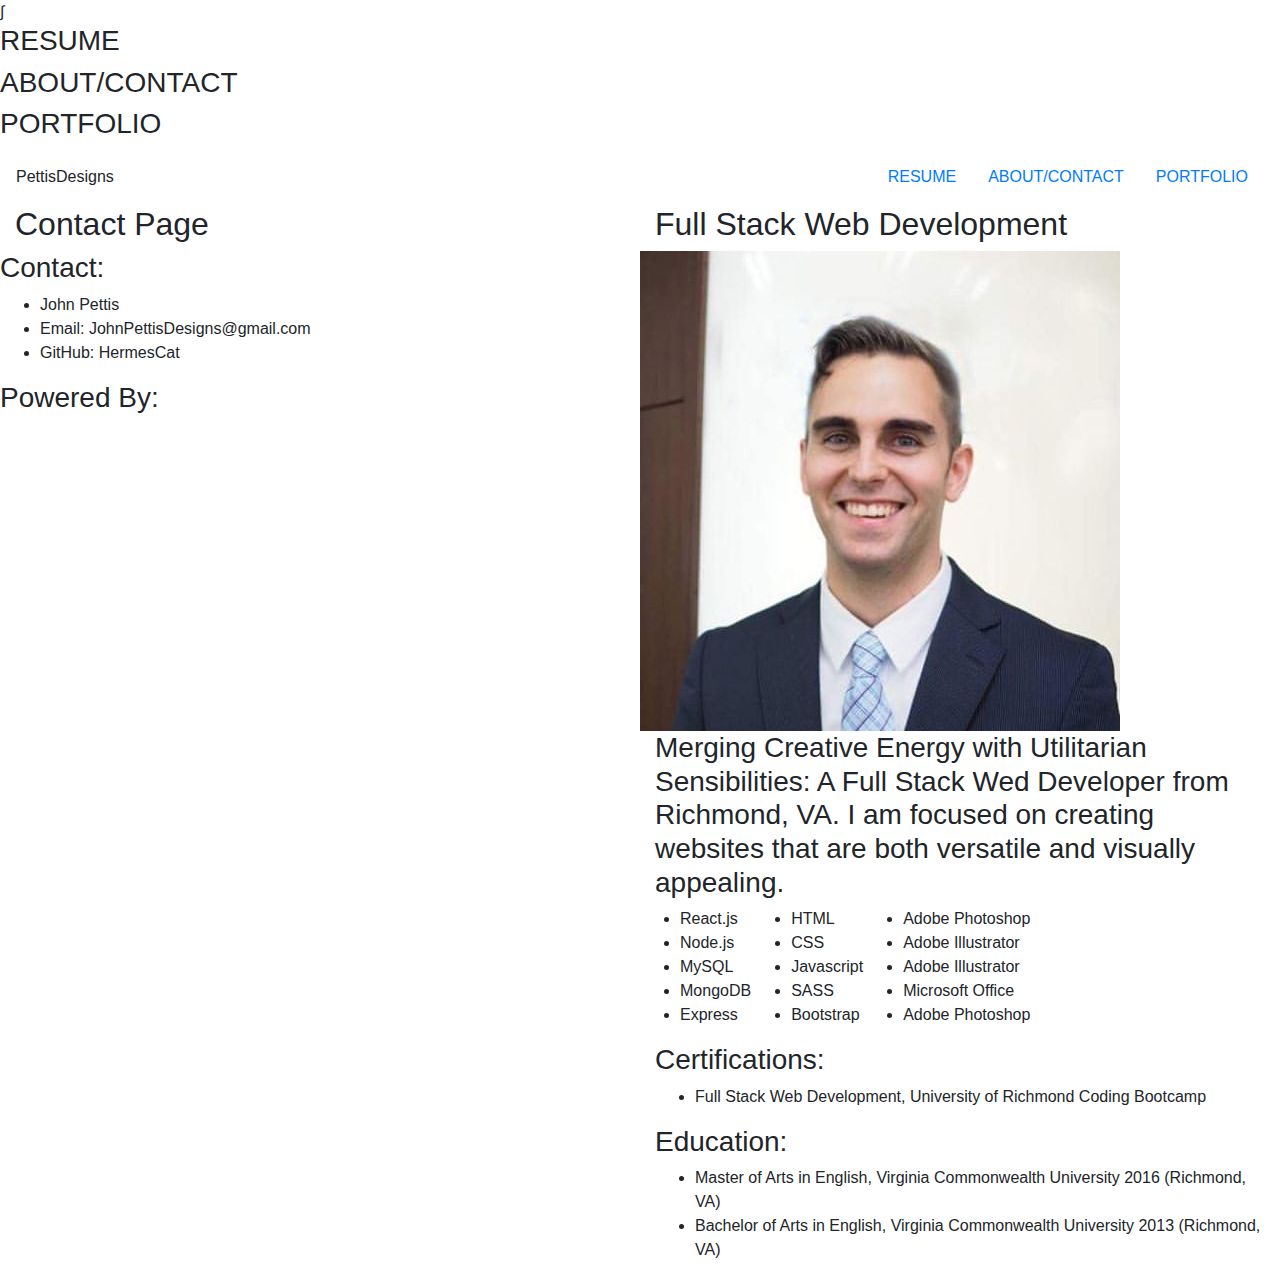
==== index.html @ b632adc8 "Small changes" ====
<!DOCTYPE html>
<html lang="en">

<head>
    <meta charset="UTF-8">
    <meta name="viewport" content="width=device-width, initial-scale=1.0">
    <meta http-equiv="X-UA-Compatible" content="ie=edge">
    <title>Pettis Designs</title>
    <link rel="stylesheet" href="https://stackpath.bootstrapcdn.com/bootstrap/4.3.1/css/bootstrap.min.css"
        integrity="sha384-ggOyR0iXCbMQv3Xipma34MD+dH/1fQ784/j6cY/iJTQUOhcWr7x9JvoRxT2MZw1T" crossorigin="anonymous">
    <link href="https://fonts.googleapis.com/css?family=Archivo+Black|Roboto+Condensed&display=swap" rel="stylesheet">
    <link rel="stylesheet" type="text/css" href="style/style.css">
</head>

<body>
    <!-- This is the animated block -->
    <div class="animated-block">∫
        <div class="row">
            <div class="col-12">
                <nav id="secondary-nav">
                    <h3 class="secondary-nav-item resume-click secondary-active" href="#">RESUME</h3>
                    <h3 class="secondary-nav-item about-click" href="#">ABOUT/CONTACT</h3>
                    <h3 class="secondary-nav-item portfolio-click" href="#">PORTFOLIO</h3>
                </nav>
            </div>
        </div>
    </div>
    <div class="page-wrapper">
        <header>
            <div class="header-content">
                <nav class="navbar">
                    <div class="main-title"><span class="highlighter">Pettis</span>Designs</div>
                    <ul class="nav justify-content-end">
                        <li class="nav-item">
                            <a class="nav-link resume-click  active" href="#">RESUME</a>
                        </li>
                        <li class="nav-item">
                            <a class="nav-link about-click" href="#">ABOUT/CONTACT</a>
                        </li>
                        <li class="nav-item">
                            <a class="nav-link portfolio-click" href="#">PORTFOLIO</a>
                        </li>
                    </ul>
                </nav>
            </div>
        </header>
        <div class="container-fluid showcase">
            <div class="row">
                <!---- this will be my about page  ------------------------>
                <div class="col-6 about">
                    <div class="row showcase-about-heading">
                        <div class="col-12">
                            <h2 class="showcase-heading"><span class="color-highlight">Contact</span> Page
                            </h2>
                        </div>
                    </div>
                    <div class="row contact-img-row">
                    </div>
                    <div class="about-card">
                        <div class="row">
                            <h3>Contact:</h3>
                        </div>
                        <div class="row">
                            <ul>
                                <li>John Pettis</li>
                                <li>Email: <a>JohnPettisDesigns@gmail.com</a></li>
                                <li>GitHub: HermesCat</li>
                            </ul>
                        </div>
                        <div class="row">
                            <h3>Powered By:</h3>
                        </div>
                    </div>
                </div>
                <!---- this is my resume page ----------------------------------------------->
                <div class="col-6 resume">
                    <div class="row">
                        <div class="col-12">
                            <h2 class="showcase-heading"><span class="color-highlight">Full Stack</span> Web Development
                            </h2>
                        </div>
                    </div>
                    <div class="row profile-row">
                        <img src="style/img/WorkPicture.jpg" id="profile-pic" alt="profile-image">
                    </div>
                    <div class="resume-text">
                        <div class="row">
                            <div class="col-12">
                                <h3 class="resume-blurb">Merging Creative Energy with Utilitarian Sensibilities: A Full
                                    Stack Wed Developer from Richmond, VA. I am focused on creating websites that are
                                    both versatile and visually appealing. </h3>
                            </div>
                        </div>
                        <div class="row" id="skills">
                            <ul class="skills-section">
                                <li class="skills-list">React.js</li>
                                <li class="skills-list">Node.js</li>
                                <li class="skills-list">MySQL</li>
                                <li class="skills-list">MongoDB</li>
                                <li class="skills-list">Express</li>
                            </ul>
                            <ul class="skills-section">
                                <li class="skills-list">HTML</li>
                                <li class="skills-list">CSS</li>
                                <li class="skills-list">Javascript</li>
                                <li class="skills-list">SASS</li>
                                <li class="skills-list">Bootstrap</li>
                            </ul>
                            <ul class="skills-section">
                                <li class="skills-list">Adobe Photoshop</li>
                                <li class="skills-list">Adobe Illustrator</li>
                                <li class="skills-list">Adobe Illustrator</li>
                                <li class="skills-list">Microsoft Office</li>
                                <li class="skills-list">Adobe Photoshop</li>
                            </ul>
                        </div>
                        <div class="row">
                            <div class="col-12">
                                <h3 class="resume-qualification">Certifications:</h3>
                                <ul class="jobs">
                                    <li class="skills-list">Full Stack Web Development, University of Richmond Coding
                                        Bootcamp</li>
                                </ul>
                                <h3 class="resume-qualification">Education:</h3>
                                <ul class="jobs">
                                    <li class="skills-list">Master of Arts in English, Virginia Commonwealth University
                                        2016 (Richmond, VA)</li>
                                    <li class="skills-list">Bachelor of Arts in English, Virginia Commonwealth
                                        University 2013 (Richmond, VA)</li>
                                </ul>
                            </div>
                        </div>
                    </div>
                </div>

            </div>

            <!-- this is the bottom of the page, and end of the main content/page-wrapper -->
        </div>

        <div class="container portfolio-container">
            <div class="row">
                <div class="image-wrapper"><a href="#"><img class="site-icon" src="./style/img/SiteIcon6.jpg"></a></div>
                <img class="site-icon" src="./style/img/SiteIcon-fv.jpg" href="#">
                <img class="site-icon" src="./style/img/SiteIcon4.jpg" href="#">
            </div>
            <div class="row">
                <img class="site-icon" src="./style/img/SiteIcon-pdold.jpg" href="#">
                <img class="site-icon" src="./style/img/SiteIcon2.jpg" href="#">
                <a href="https://book-search-react-js.herokuapp.com/"><img class="site-icon" src="./style/img/SiteIcon-gb.jpg"></a>
            </div>
 
        </div>






        <script src="https://ajax.googleapis.com/ajax/libs/jquery/3.4.0/jquery.min.js"></script>
        <!--  normal jQuery NOT slim version -->
        <script src="https://cdnjs.cloudflare.com/ajax/libs/popper.js/1.14.7/umd/popper.min.js"
            integrity="sha384-UO2eT0CpHqdSJQ6hJty5KVphtPhzWj9WO1clHTMGa3JDZwrnQq4sF86dIHNDz0W1"
            crossorigin="anonymous"></script>
        <script src="https://stackpath.bootstrapcdn.com/bootstrap/4.3.1/js/bootstrap.min.js"
            integrity="sha384-JjSmVgyd0p3pXB1rRibZUAYoIIy6OrQ6VrjIEaFf/nJGzIxFDsf4x0xIM+B07jRM"
            crossorigin="anonymous"></script>
        <script src="js/logic.js"></script>
</body>

</html>
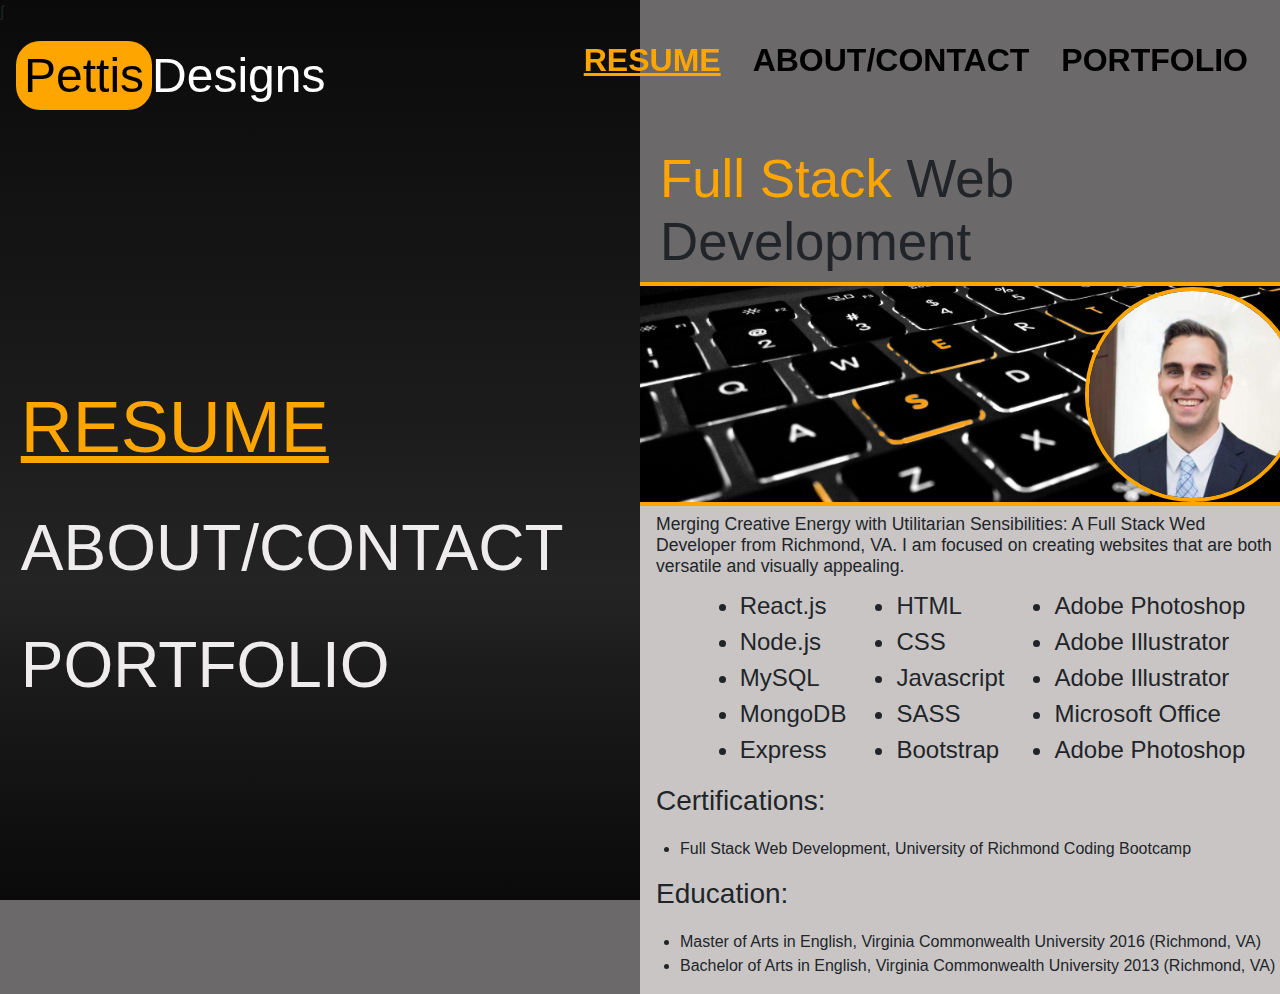
==== commit 0276f8ad: "playing with images" ====
--- a/index.html
+++ b/index.html
@@ -139,15 +139,15 @@
         </div>
 
         <div class="container portfolio-container">
-            <div class="row">
-                <div class="image-wrapper"><a href="#"><img class="site-icon" src="./style/img/SiteIcon6.jpg"></a></div>
-                <img class="site-icon" src="./style/img/SiteIcon-fv.jpg" href="#">
-                <img class="site-icon" src="./style/img/SiteIcon4.jpg" href="#">
+            <div class="row img-row">
+                <a href="#"><img class="site-icon" src="./style/img/SiteIcon6.jpg"></a>
+                <a href="#"><img class="site-icon" src="./style/img/SiteIcon6.jpg"></a>
+                <a href="#"><img class="site-icon" src="./style/img/SiteIcon6.jpg"></a>
             </div>
-            <div class="row">
-                <img class="site-icon" src="./style/img/SiteIcon-pdold.jpg" href="#">
-                <img class="site-icon" src="./style/img/SiteIcon2.jpg" href="#">
-                <a href="https://book-search-react-js.herokuapp.com/"><img class="site-icon" src="./style/img/SiteIcon-gb.jpg"></a>
+            <div class="row img-row">
+                <a href="#"><img class="site-icon" src="./style/img/SiteIcon6.jpg"></a>
+                <a href="#"><img class="site-icon" src="./style/img/SiteIcon6.jpg"></a>
+                <a href="#"><img class="site-icon" src="./style/img/SiteIcon6.jpg"></a>
             </div>
  
         </div>
--- a/style/style.css
+++ b/style/style.css
@@ -0,0 +1,248 @@
+.resume {
+  width: 50%;
+  margin: 0 auto;
+  -webkit-box-pack: center;
+      -ms-flex-pack: center;
+          justify-content: center;
+  padding: 0;
+  margin-top: 30px;
+}
+
+.resume .profile-row {
+  background-image: url("./img/black-and-white-electronics-orange.jpg");
+  background-size: 100%;
+  background-position-y: 25%;
+  background-repeat: no-repeat;
+  height: 14rem;
+  width: 100%;
+  margin: 0;
+  border-top: 4px solid #ffa500;
+  border-bottom: 4px solid #ffa500;
+}
+
+.resume .profile-row #profile-pic {
+  display: block;
+  margin-left: auto;
+  margin-right: auto;
+  width: 50%;
+  height: 13.4rem;
+  width: 13.4rem;
+  border: 4px solid #ffa500;
+  border-radius: 50%;
+  position: relative;
+  left: 25vh;
+  top: .1rem;
+}
+
+.resume .resume-text {
+  background: #c9c5c5;
+}
+
+.resume .resume-text h3 {
+  color: #212529;
+}
+
+.resume .resume-text .resume-blurb {
+  color: #212529;
+}
+
+.resume .resume-text #skills {
+  -webkit-box-pack: center;
+      -ms-flex-pack: center;
+          justify-content: center;
+}
+
+.resume .resume-text #skills .skills-section {
+  text-align: left;
+}
+
+.resume .resume-text #skills .skills-section .skills-list {
+  font-size: 1.5rem;
+  margin-left: 10px;
+  text-align: left;
+}
+
+.resume .resume-text .resume-qualification {
+  text-align: left;
+  margin-left: 1rem;
+  margin-bottom: 1.2rem;
+}
+
+.resume .resume-text .jobs {
+  text-align: left;
+  -webkit-box-pack: left;
+      -ms-flex-pack: left;
+          justify-content: left;
+}
+
+.about {
+  width: 50%;
+  overflow: none;
+  padding-left: 50px;
+  margin: 0 auto;
+  padding: 0;
+  margin-top: 30px;
+}
+
+.about-card {
+  background: #c9c5c5;
+  padding-left: 80px;
+  color: #212529;
+}
+
+.showcase-about-heading {
+  margin-left: 8px;
+}
+
+.contact-img-row {
+  background-image: url("./img/capacitors-chip-circuit-2588757.jpg");
+  background-size: 100%;
+  background-position-y: 25%;
+  background-repeat: no-repeat;
+  height: 14rem;
+  width: 100%;
+  margin: 0;
+  border-top: 4px solid #ffa500;
+  border-bottom: 4px solid #ffa500;
+}
+
+header {
+  position: absolute;
+  background-color: inherit;
+  top: 0;
+  width: 100%;
+  background: rgba(0, 0, 0, 0);
+}
+
+header .header-content {
+  position: relative;
+  top: 0;
+  z-index: 4;
+  color: white;
+}
+
+header .header-content .main-title {
+  font-size: 3rem;
+  margin-top: 2rem;
+}
+
+header .header-content .main-title .highlighter {
+  background: #ffa500;
+  padding: .5rem;
+  margin: 0;
+  border-radius: .5em;
+  color: black;
+}
+
+header .header-content .nav-item .nav-link {
+  color: black;
+  font-weight: bold;
+  font-size: 2rem;
+}
+
+header .header-content .nav-item .nav-link:hover {
+  color: grey;
+}
+
+header .header-content .nav-item .active {
+  color: #ffa500;
+  text-decoration: underline;
+}
+
+.portfolio-container {
+  overflow: none;
+  padding: 0;
+  max-width: 100%;
+  margin-top: 275px;
+}
+
+.portfolio-container .img-row {
+  -webkit-box-pack: center;
+      -ms-flex-pack: center;
+          justify-content: center;
+}
+
+.portfolio-container .img-row .site-icon {
+  position: relative;
+  width: 245px;
+  height: 245px;
+  border: #ffa500 4px solid;
+  border-radius: 2em;
+  margin: 5px;
+}
+
+body {
+  background: #6b6969;
+  margin: 0;
+}
+
+.animated-block {
+  height: 100vh;
+  width: 50%;
+  z-index: 2;
+  position: fixed;
+  overflow: hidden;
+  background: -webkit-gradient(linear, left top, left bottom, from(#0A0A0A), color-stop(45%, #1B1B1B), color-stop(65%, #242424), color-stop(75%, #1B1B1B), to(#0A0A0A));
+  background: linear-gradient(to bottom, #0A0A0A 0%, #1B1B1B 45%, #242424 65%, #1B1B1B 75%, #0A0A0A 100%);
+}
+
+.animated-block #secondary-nav {
+  color: #eeecec;
+  position: relative;
+  top: 40vh;
+}
+
+.animated-block #secondary-nav .secondary-nav-item {
+  font-size: 4rem;
+  margin-bottom: 2.5rem;
+  margin-left: 1.3rem;
+  cursor: pointer;
+}
+
+.animated-block #secondary-nav .secondary-nav-item:hover {
+  color: grey;
+  font-size: 4.5rem;
+}
+
+.animated-block #secondary-nav .secondary-active {
+  font-size: 4.5rem;
+  text-decoration: underline;
+  color: #ffa500;
+}
+
+.showcase {
+  position: absolute;
+  overflow: none;
+  top: 13vh;
+  z-index: 1;
+  width: 100%;
+  margin: 0;
+  padding: 0;
+}
+
+.showcase .color-highlight {
+  color: #ffa500;
+}
+
+.showcase .showcase-heading {
+  font-size: 3.3rem;
+  margin-bottom: .5rem;
+  margin-left: 20px;
+}
+
+.showcase .resume-blurb {
+  font-size: 1.1rem;
+  margin-top: .5rem;
+  margin-bottom: .7rem;
+  margin-left: 1rem;
+  margin-right: 1rem;
+}
+
+.showcase .about {
+  width: 50%;
+}
+
+.page-wrapper {
+  overflow: hidden;
+}
+/*# sourceMappingURL=style.css.map */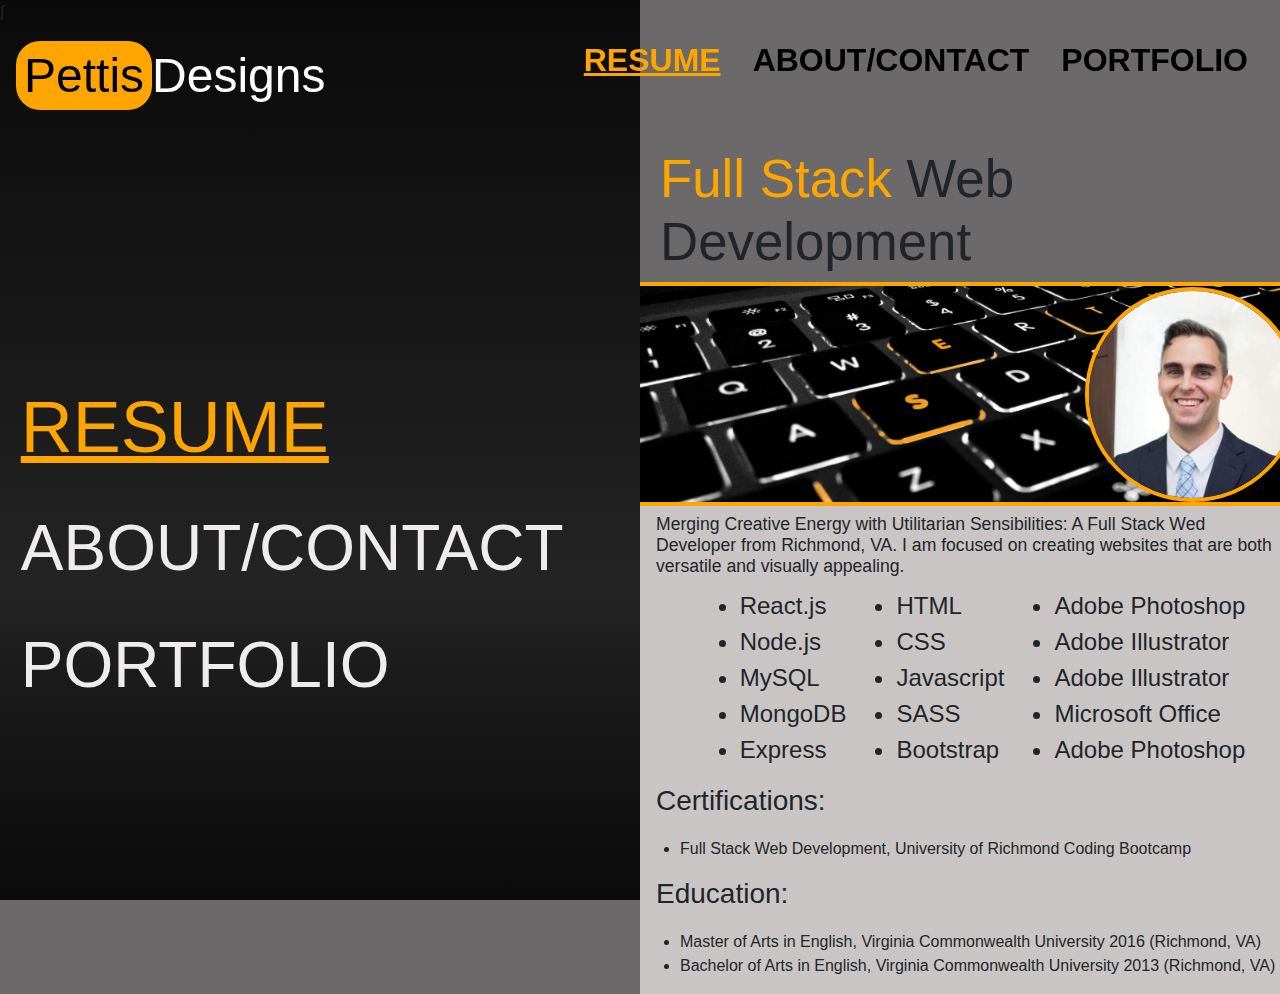
==== commit 61f971f5: "a lot of small Sass changes and finished most of the content" ====
--- a/index.html
+++ b/index.html
@@ -61,14 +61,26 @@
                             <h3>Contact:</h3>
                         </div>
                         <div class="row">
-                            <ul>
-                                <li>John Pettis</li>
-                                <li>Email: <a>JohnPettisDesigns@gmail.com</a></li>
-                                <li>GitHub: HermesCat</li>
+                            <ul class="nobull">
+                                <li class="contact-li"><img clss="contact-icon" src="./style/img/icons/mail-icon.png">
+                                    JohnPettisDesigns@gmail.com</li>
+                                <li class="contact-li"><a href="https://www.linkedin.com/in/john-pettis-b7512016a/"
+                                        target="blank"><img clss="contact-icon"
+                                            src="./style/img/icons/linkedin-icon.png">
+                                        LinkedIn: John
+                                        Pettis</a></li>
+                                <li class="contact-li"><a href="https://github.com/HermesCat" target="blank"><img
+                                            clss="contact-icon" src="./style/img/icons/github.png"> GitHub:
+                                        HermesCat</a></li>
                             </ul>
                         </div>
                         <div class="row">
                             <h3>Powered By:</h3>
+                        </div>
+                        <div class="row">
+                            <img class="powered-by" src="style/img/icons/bootstrap-icon2.png">
+                            <img class="powered-by" src="style/img/icons/jquery-icon.png">
+                            <img class="powered-by" src="style/img/icons/sass-icon.png">
                         </div>
                     </div>
                 </div>
@@ -139,17 +151,46 @@
         </div>
 
         <div class="container portfolio-container">
-            <div class="row img-row">
-                <a href="#"><img class="site-icon" src="./style/img/SiteIcon6.jpg"></a>
-                <a href="#"><img class="site-icon" src="./style/img/SiteIcon6.jpg"></a>
-                <a href="#"><img class="site-icon" src="./style/img/SiteIcon6.jpg"></a>
-            </div>
-            <div class="row img-row">
-                <a href="#"><img class="site-icon" src="./style/img/SiteIcon6.jpg"></a>
-                <a href="#"><img class="site-icon" src="./style/img/SiteIcon6.jpg"></a>
-                <a href="#"><img class="site-icon" src="./style/img/SiteIcon6.jpg"></a>
-            </div>
- 
+            <div class="card portfolio-card">
+                <div class="portfolio-heading">
+                    <h2 class="showcase-heading"><span class="color-highlight">Web</span> Apps
+                    </h2>
+                </div>
+                <div class="row img-row">
+                    <a href="https://quick-aggregate.herokuapp.com/" target="_blank">
+                        <div class="icon-1 site-icon">
+                            <div class="label-block">React/APIs</div>
+                        </div>
+                    </a>
+                    <a href="https://hermescat.github.io/Form-Validation/" target="_blank">
+                        <div class="icon-2 site-icon" src="./style/img/SiteIcon6.jpg">
+                            <div class="label-block">jQuery/Bootstrap</div>
+                        </div>
+                    </a>
+                    <a href="https://book-search-react-js.herokuapp.com/" target="_blank">
+                        <div class="icon-3 site-icon" src="./style/img/SiteIcon6.jpg">
+                            <div class="label-block">React/Google Books</div>
+                        </div>
+                    </a>
+                </div>
+                <div class="row img-row">
+                    <a href="https://synder.herokuapp.com/" target="_blank">
+                        <div class="icon-4 site-icon" src="./style/img/SiteIcon6.jpg">
+                            <div class="label-block">MySQL/Handlebars</div>
+                        </div>
+                    </a>
+                    <a href="https://hermescat.github.io/portfolio2/" target="_blank">
+                        <div class="icon-5 site-icon" src="./style/img/SiteIcon6.jpg">
+                            <div class="label-block">jQuery/Bootstrap</div>
+                        </div>
+                    </a>
+                    <a href="https://hermescat.github.io/unit-4-game/" target="_blank">
+                        <div class="icon-6 site-icon" src="./style/img/SiteIcon6.jpg">
+                            <div class="label-block">jQuery</div>
+                        </div>
+                    </a>
+                </div>
+            </div>
         </div>
 
 
--- a/style/style.css
+++ b/style/style.css
@@ -85,13 +85,32 @@
 }
 
 .about-card {
-  background: #c9c5c5;
+  margin-top: 10px;
+  background: none;
   padding-left: 80px;
   color: #212529;
 }
 
 .showcase-about-heading {
   margin-left: 8px;
+}
+
+.nobull {
+  list-style-type: none;
+}
+
+.nobull .contact-li {
+  font-size: 28px;
+  margin: 10px;
+}
+
+.nobull .contact-li a {
+  text-decoration: none;
+  color: #212529;
+}
+
+.nobull .contact-li a:hover {
+  color: #ffa500;
 }
 
 .contact-img-row {
@@ -106,6 +125,16 @@
   border-bottom: 4px solid #ffa500;
 }
 
+img .contact-icon {
+  width: 20%;
+  height: auto;
+}
+
+.powered-by {
+  margin: 8px;
+  border-radius: 1.5em;
+}
+
 header {
   position: absolute;
   background-color: inherit;
@@ -149,26 +178,94 @@
   text-decoration: underline;
 }
 
+.icon-1 {
+  background-image: url(./img/SiteIcon6.jpg);
+}
+
+.icon-2 {
+  background-image: url(./img/SiteIcon-fv.jpg);
+}
+
+.icon-3 {
+  background-image: url(./img/SiteIcon-gb.jpg);
+}
+
+.icon-4 {
+  background-image: url(./img/SiteIcon4.jpg);
+}
+
+.icon-5 {
+  background-image: url(./img/SiteIcon3.jpg);
+}
+
+.icon-6 {
+  background-image: url(./img/SiteIcon2.jpg);
+}
+
 .portfolio-container {
   overflow: none;
   padding: 0;
   max-width: 100%;
-  margin-top: 275px;
-}
-
-.portfolio-container .img-row {
+  margin-top: 200px;
+}
+
+.portfolio-container .portfolio-card {
+  width: 40%;
+  padding-top: 20px;
+  padding-bottom: 20px;
+  border: #ffa500 4px solid;
+  background: none;
+  border-radius: 2em;
+  margin: 0 auto;
+}
+
+.portfolio-container .portfolio-card .img-row {
   -webkit-box-pack: center;
       -ms-flex-pack: center;
           justify-content: center;
 }
 
-.portfolio-container .img-row .site-icon {
-  position: relative;
-  width: 245px;
-  height: 245px;
+.portfolio-container .portfolio-card .img-row a {
+  text-decoration: none;
+  text-align: center;
+}
+
+.portfolio-container .portfolio-card .img-row .site-icon {
+  position: relative;
+  width: 210px;
+  height: 210px;
   border: #ffa500 4px solid;
   border-radius: 2em;
+  background-size: 210px 210px;
   margin: 5px;
+}
+
+.portfolio-container .portfolio-card .img-row .site-icon .label-block {
+  position: relative;
+  top: 150px;
+  height: 40px;
+  width: 202px;
+  background: #ffa500;
+  text-decoration: none;
+  color: #6b6969;
+  font-family: 'Lato', sans-serif;
+  font-weight: bold;
+  font-size: 22px;
+  padding-top: 3px;
+}
+
+.portfolio-container .portfolio-card .img-row .site-icon:hover {
+  border: black 4px solid;
+  opacity: .7;
+}
+
+.portfolio-container .portfolio-card .img-row .site-icon:hover .label-block {
+  background: black;
+  opacity: .7;
+}
+
+.portfolio-heading {
+  text-align: center;
 }
 
 body {
@@ -212,7 +309,7 @@
 
 .showcase {
   position: absolute;
-  overflow: none;
+  overflow: hidden;
   top: 13vh;
   z-index: 1;
   width: 100%;
@@ -245,4 +342,8 @@
 .page-wrapper {
   overflow: hidden;
 }
+
+.color-highlight {
+  color: #ffa500;
+}
 /*# sourceMappingURL=style.css.map */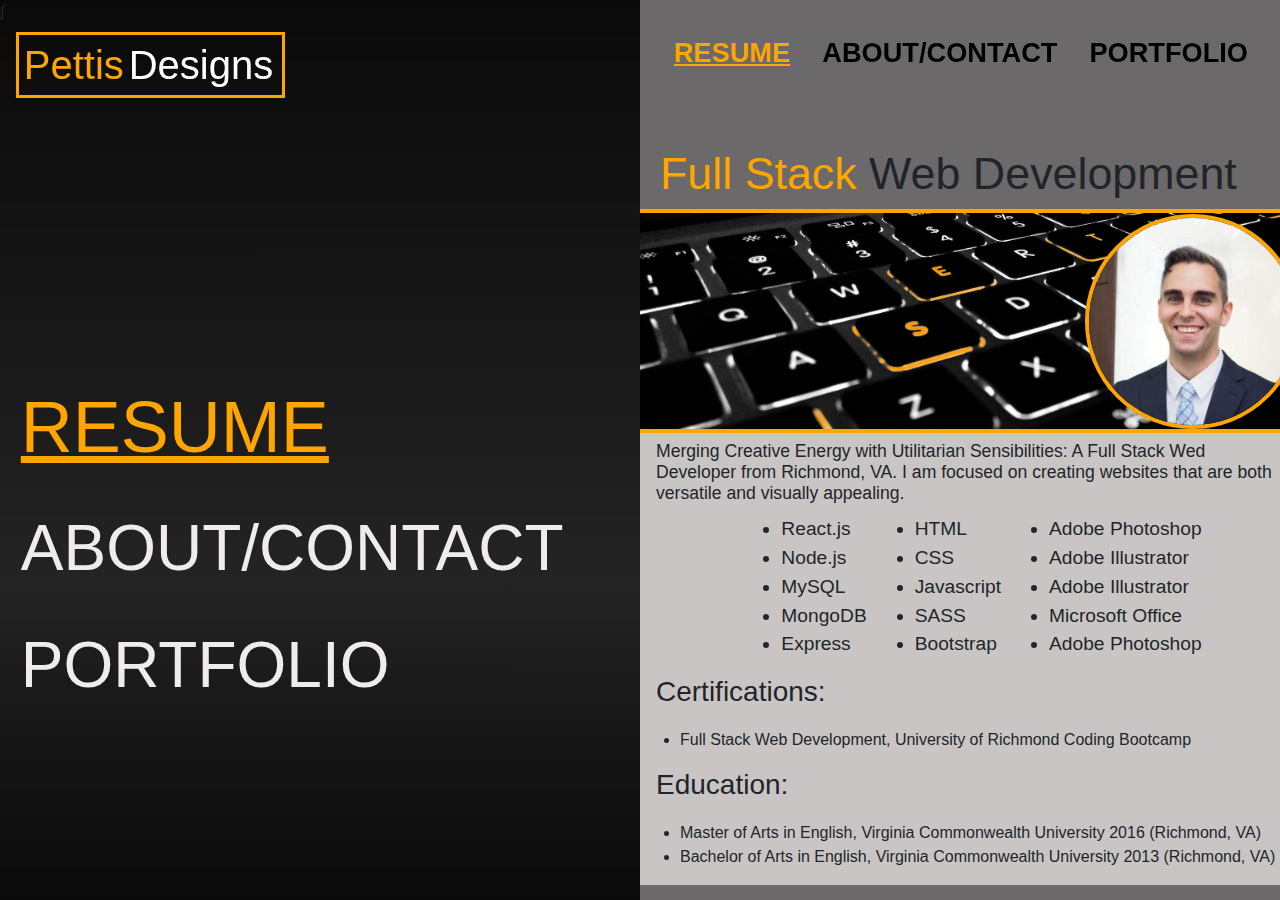
==== commit 190b0f9a: "some tweaks to desktop responsiveness. Created a mobile header" ====
--- a/index.html
+++ b/index.html
@@ -13,6 +13,7 @@
 </head>
 
 <body>
+    <!-- --------------desktop site---------------------------------------------------- -->
     <!-- This is the animated block -->
     <div class="animated-block">∫
         <div class="row">
@@ -146,67 +147,92 @@
                 </div>
 
             </div>
-
-            <!-- this is the bottom of the page, and end of the main content/page-wrapper -->
         </div>
-
-        <div class="container portfolio-container">
-            <div class="card portfolio-card">
-                <div class="portfolio-heading">
-                    <h2 class="showcase-heading"><span class="color-highlight">Web</span> Apps
-                    </h2>
-                </div>
-                <div class="row img-row">
-                    <a href="https://quick-aggregate.herokuapp.com/" target="_blank">
-                        <div class="icon-1 site-icon">
-                            <div class="label-block">React/APIs</div>
-                        </div>
-                    </a>
-                    <a href="https://hermescat.github.io/Form-Validation/" target="_blank">
-                        <div class="icon-2 site-icon" src="./style/img/SiteIcon6.jpg">
-                            <div class="label-block">jQuery/Bootstrap</div>
-                        </div>
-                    </a>
-                    <a href="https://book-search-react-js.herokuapp.com/" target="_blank">
-                        <div class="icon-3 site-icon" src="./style/img/SiteIcon6.jpg">
-                            <div class="label-block">React/Google Books</div>
-                        </div>
-                    </a>
-                </div>
-                <div class="row img-row">
-                    <a href="https://synder.herokuapp.com/" target="_blank">
-                        <div class="icon-4 site-icon" src="./style/img/SiteIcon6.jpg">
-                            <div class="label-block">MySQL/Handlebars</div>
-                        </div>
-                    </a>
-                    <a href="https://hermescat.github.io/portfolio2/" target="_blank">
-                        <div class="icon-5 site-icon" src="./style/img/SiteIcon6.jpg">
-                            <div class="label-block">jQuery/Bootstrap</div>
-                        </div>
-                    </a>
-                    <a href="https://hermescat.github.io/unit-4-game/" target="_blank">
-                        <div class="icon-6 site-icon" src="./style/img/SiteIcon6.jpg">
-                            <div class="label-block">jQuery</div>
-                        </div>
-                    </a>
-                </div>
+        <!-- this is the bottom of the page, and end of the main content/page-wrapper -->
+    </div>
+
+    <div class="container portfolio-container">
+        <div class="card portfolio-card">
+            <div class="portfolio-heading">
+                <h2 class="showcase-heading"><span class="color-highlight">Web</span> Apps
+                </h2>
+            </div>
+            <div class="row img-row">
+                <a href="https://quick-aggregate.herokuapp.com/" target="_blank">
+                    <div class="icon-1 site-icon">
+                        <div class="label-block">React/APIs</div>
+                    </div>
+                </a>
+                <a href="https://hermescat.github.io/Form-Validation/" target="_blank">
+                    <div class="icon-2 site-icon" src="./style/img/SiteIcon6.jpg">
+                        <div class="label-block">jQuery/Bootstrap</div>
+                    </div>
+                </a>
+                <a href="https://book-search-react-js.herokuapp.com/" target="_blank">
+                    <div class="icon-3 site-icon" src="./style/img/SiteIcon6.jpg">
+                        <div class="label-block">React/Google Books</div>
+                    </div>
+                </a>
+            </div>
+            <div class="row img-row">
+                <a href="https://synder.herokuapp.com/" target="_blank">
+                    <div class="icon-4 site-icon" src="./style/img/SiteIcon6.jpg">
+                        <div class="label-block">MySQL/Handlebars</div>
+                    </div>
+                </a>
+                <a href="https://hermescat.github.io/portfolio2/" target="_blank">
+                    <div class="icon-5 site-icon" src="./style/img/SiteIcon6.jpg">
+                        <div class="label-block">jQuery/Bootstrap</div>
+                    </div>
+                </a>
+                <a href="https://hermescat.github.io/unit-4-game/" target="_blank">
+                    <div class="icon-6 site-icon" src="./style/img/SiteIcon6.jpg">
+                        <div class="label-block">jQuery</div>
+                    </div>
+                </a>
             </div>
         </div>
-
-
-
-
-
-
-        <script src="https://ajax.googleapis.com/ajax/libs/jquery/3.4.0/jquery.min.js"></script>
-        <!--  normal jQuery NOT slim version -->
-        <script src="https://cdnjs.cloudflare.com/ajax/libs/popper.js/1.14.7/umd/popper.min.js"
-            integrity="sha384-UO2eT0CpHqdSJQ6hJty5KVphtPhzWj9WO1clHTMGa3JDZwrnQq4sF86dIHNDz0W1"
-            crossorigin="anonymous"></script>
-        <script src="https://stackpath.bootstrapcdn.com/bootstrap/4.3.1/js/bootstrap.min.js"
-            integrity="sha384-JjSmVgyd0p3pXB1rRibZUAYoIIy6OrQ6VrjIEaFf/nJGzIxFDsf4x0xIM+B07jRM"
-            crossorigin="anonymous"></script>
-        <script src="js/logic.js"></script>
+    </div>
+
+
+    <!-- ------------ mobile site---------------------------------------------------- -->
+    <div class="mobile-wrapper d-lg-none">
+        <nav class="navbar navbar-expand-lg navbar-light navbar-mobile">
+            <a class="navbar-brand" href="index.html">
+                <h3 class="main-title"><span class="highlighter">Pettis</span>Designs</h3>
+            </a>
+            <button class="navbar-toggler" type="button" data-toggle="collapse" data-target="#navbarNavDropdown"
+                aria-controls="navbarNavDropdown" aria-expanded="false" aria-label="Toggle navigation">
+                <span><img class="navbar-burger" src="./style/mobile/orange-burger.png"></span>
+            </button>
+            <div class="collapse navbar-collapse" id="navbarNavDropdown">
+                <ul class="navbar-nav">
+                    <li class="nav-item">
+                        <a class="nav-link act-nav" href="#">RESUME<span class="sr-only">(current)</span></a>
+                    </li>
+                    <li class="nav-item">
+                        <a class="nav-link" href="#">ABOUT</a>
+                    </li>
+                    <li class="nav-item">
+                        <a class="nav-link" href="#">PORTFOLIO</a>
+                    </li>
+                </ul>
+            </div>
+        </nav>
+    </div>
+
+
+
+
+    <script src="https://ajax.googleapis.com/ajax/libs/jquery/3.4.0/jquery.min.js"></script>
+    <!--  normal jQuery NOT slim version -->
+    <script src="https://cdnjs.cloudflare.com/ajax/libs/popper.js/1.14.7/umd/popper.min.js"
+        integrity="sha384-UO2eT0CpHqdSJQ6hJty5KVphtPhzWj9WO1clHTMGa3JDZwrnQq4sF86dIHNDz0W1"
+        crossorigin="anonymous"></script>
+    <script src="https://stackpath.bootstrapcdn.com/bootstrap/4.3.1/js/bootstrap.min.js"
+        integrity="sha384-JjSmVgyd0p3pXB1rRibZUAYoIIy6OrQ6VrjIEaFf/nJGzIxFDsf4x0xIM+B07jRM"
+        crossorigin="anonymous"></script>
+    <script src="js/logic.js"></script>
 </body>
 
 </html>--- a/style/style.css
+++ b/style/style.css
@@ -57,7 +57,7 @@
 }
 
 .resume .resume-text #skills .skills-section .skills-list {
-  font-size: 1.5rem;
+  font-size: 1.7rem;
   margin-left: 10px;
   text-align: left;
 }
@@ -73,6 +73,31 @@
   -webkit-box-pack: left;
       -ms-flex-pack: left;
           justify-content: left;
+}
+
+.resume .resume-text .jobs .skills-list {
+  font-size: 1.3rem;
+}
+
+@media only screen and (max-width: 1350px) {
+  .resume .resume-text .jobs .skills-list {
+    font-size: 1rem;
+  }
+  .resume .resume-text #skills .skills-section .skills-list {
+    font-size: 1.2rem;
+    margin-left: 8px;
+  }
+}
+
+@media only screen and (max-width: 1200px) {
+  .resume .profile-row {
+    height: 12rem;
+  }
+  .resume .profile-row #profile-pic {
+    height: 11.6rem;
+    width: 11.6rem;
+    left: 20vh;
+  }
 }
 
 .about {
@@ -135,6 +160,15 @@
   border-radius: 1.5em;
 }
 
+@media only screen and (max-width: 1200px) {
+  .nobull .contact-li {
+    font-size: 20px;
+  }
+  .contact-img-row {
+    height: 12rem;
+  }
+}
+
 header {
   position: absolute;
   background-color: inherit;
@@ -153,14 +187,14 @@
 header .header-content .main-title {
   font-size: 3rem;
   margin-top: 2rem;
+  padding-right: 9px;
+  border: 3px solid #ffa500;
 }
 
 header .header-content .main-title .highlighter {
-  background: #ffa500;
   padding: .5rem;
   margin: 0;
-  border-radius: .5em;
-  color: black;
+  color: #ffa500;
 }
 
 header .header-content .nav-item .nav-link {
@@ -176,6 +210,25 @@
 header .header-content .nav-item .active {
   color: #ffa500;
   text-decoration: underline;
+}
+
+@media only screen and (max-width: 1350px) {
+  header .header-content .main-title {
+    font-size: 2.5rem;
+    margin-top: 1.5rem;
+  }
+  header .header-content .main-title .highlighter {
+    padding: .3rem;
+  }
+  header .header-content .nav-item .nav-link {
+    font-size: 1.7rem;
+  }
+}
+
+@media only screen and (max-width: 1200px) {
+  header .header-content .nav-item .nav-link {
+    font-size: 1.4rem;
+  }
 }
 
 .icon-1 {
@@ -268,6 +321,87 @@
   text-align: center;
 }
 
+@media only screen and (max-width: 1700px) {
+  .portfolio-card {
+    min-width: 45%;
+  }
+}
+
+@media only screen and (max-width: 1500px) {
+  .portfolio-card {
+    min-width: 50%;
+  }
+}
+
+@media only screen and (max-width: 1400px) {
+  .portfolio-card {
+    min-width: 55%;
+  }
+}
+
+@media only screen and (max-width: 1250px) {
+  .portfolio-card {
+    min-width: 60%;
+  }
+}
+
+@media only screen and (max-width: 1150px) {
+  .portfolio-card {
+    min-width: 65%;
+  }
+}
+
+@media only screen and (max-width: 1050px) {
+  .portfolio-card {
+    min-width: 70%;
+  }
+}
+
+.navbar-mobile {
+  background: -webkit-gradient(linear, left top, left bottom, from(#0A0A0A), color-stop(45%, #1B1B1B), color-stop(65%, #242424), color-stop(75%, #1B1B1B), to(#0A0A0A));
+  background: linear-gradient(to bottom, #0A0A0A 0%, #1B1B1B 45%, #242424 65%, #1B1B1B 75%, #0A0A0A 100%);
+}
+
+.navbar-toggler-icon {
+  color: #ffa500;
+}
+
+.navbar-nav .nav-item .nav-link:visited {
+  color: grey;
+}
+
+.navbar-nav .nav-item .nav-link {
+  color: white;
+  font-weight: bold;
+  font-size: 1.2rem;
+}
+
+.navbar-nav .nav-item .act-nav {
+  color: #ffa500 !important;
+  text-decoration: underline;
+  -webkit-text-decoration-color: orange !important;
+          text-decoration-color: orange !important;
+}
+
+.main-title {
+  font-size: 2rem;
+  margin-top: 2px;
+  padding-right: 9px;
+  color: white;
+  border: 3px solid #ffa500;
+}
+
+.main-title .highlighter {
+  padding: .5rem;
+  margin: 0;
+  color: #ffa500;
+}
+
+.navbar-burger {
+  width: 33px;
+  height: auto;
+}
+
 body {
   background: #6b6969;
   margin: 0;
@@ -346,4 +480,49 @@
 .color-highlight {
   color: #ffa500;
 }
+
+p {
+  font-size: 16px;
+}
+
+@media only screen and (max-width: 1430px) {
+  .showcase .showcase-heading {
+    font-size: 2.8rem;
+    margin-bottom: .5rem;
+    margin-left: 20px;
+  }
+}
+
+@media only screen and (max-width: 1200px) {
+  .animated-block #secondary-nav {
+    top: 35vh;
+  }
+  .animated-block #secondary-nav .secondary-nav-item {
+    font-size: 3.5rem;
+  }
+  .animated-block #secondary-nav .secondary-nav-item:hover {
+    font-size: 3.8rem;
+  }
+  .animated-block #secondary-nav .secondary-active {
+    font-size: 3.8rem;
+  }
+}
+
+@media only screen and (max-width: 1000px) {
+  .page-wrapper {
+    display: none;
+  }
+  .animated-block {
+    display: none;
+  }
+  .portfolio-container {
+    display: none;
+  }
+}
+
+@media only screen and (min-width: 999px) {
+  .mobile-wrapper {
+    display: none;
+  }
+}
 /*# sourceMappingURL=style.css.map */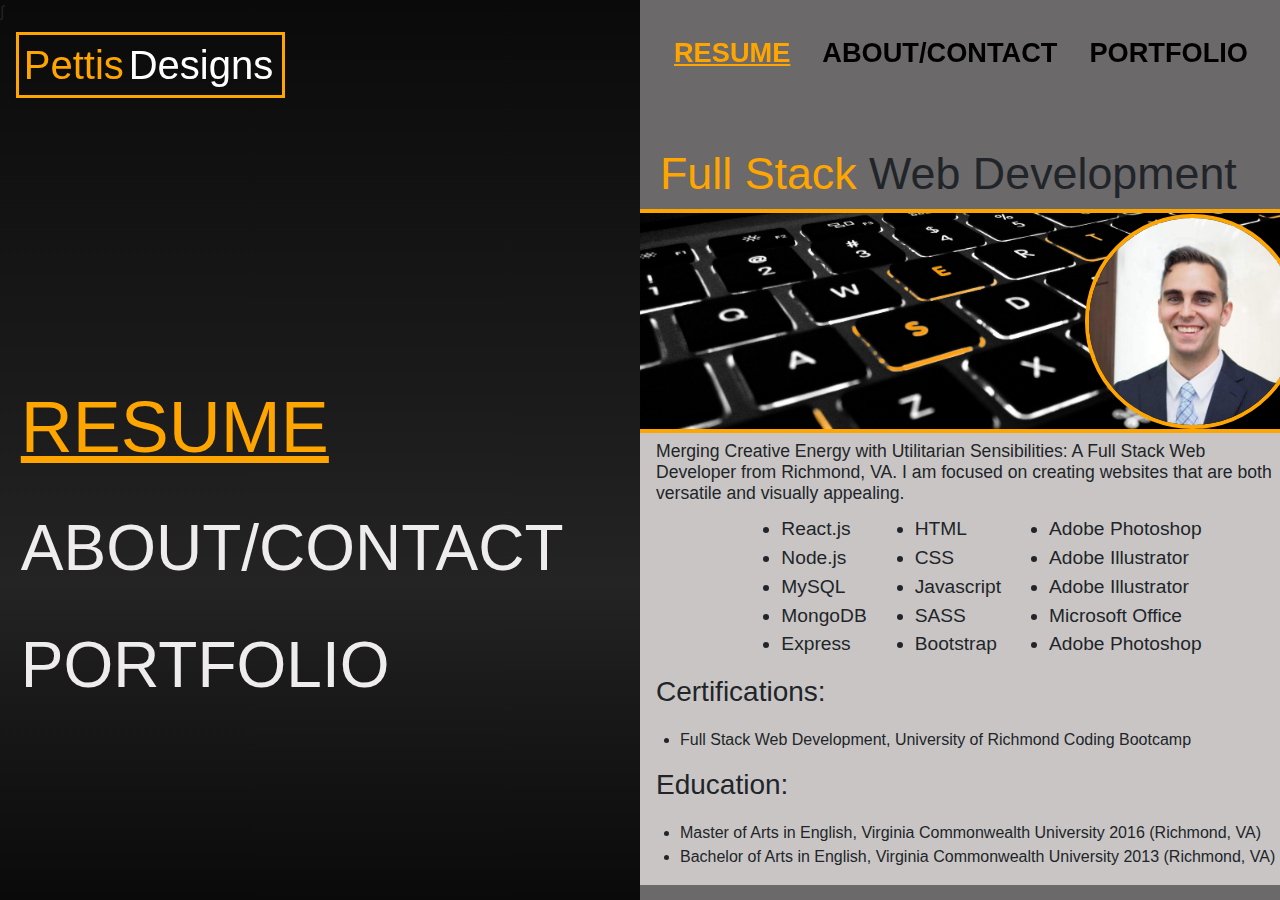
==== commit 29c483a4: "have resume mobile up and running" ====
--- a/index.html
+++ b/index.html
@@ -100,7 +100,7 @@
                         <div class="row">
                             <div class="col-12">
                                 <h3 class="resume-blurb">Merging Creative Energy with Utilitarian Sensibilities: A Full
-                                    Stack Wed Developer from Richmond, VA. I am focused on creating websites that are
+                                    Stack Web Developer from Richmond, VA. I am focused on creating websites that are
                                     both versatile and visually appealing. </h3>
                             </div>
                         </div>
@@ -219,6 +219,65 @@
                 </ul>
             </div>
         </nav>
+        <div class="showcase-mobile">
+            <div class="row">
+                <div class="col-12">
+                    <h4 class="mobile-heading"><span class="highlighter">Full Stack</span> Web Developer</h4>
+                    <div class="row">
+                        <div class="col-12 mob-prof-col">
+                            <img class="profile-mobile" src="./style/img/WorkPicture.jpg">
+                        </div>
+                    </div>
+                </div>
+            </div>
+            <div class="row" id="mob-skills">
+                <div class="col-12">
+                    <h5 class="resume-blurb">Merging Creative Energy with Utilitarian Sensibilities: A Full
+                        Stack Web Developer from Richmond, VA. I am focused on creating websites that are
+                        both versatile and visually appealing. </h5>
+                </div>
+                <ul class="skills-section">
+                    <li class="skills-list">React.js</li>
+                    <li class="skills-list">Node.js</li>
+                    <li class="skills-list">MySQL</li>
+                    <li class="skills-list">MongoDB</li>
+                    <li class="skills-list">Express</li>
+                </ul>
+                <ul class="skills-section">
+                    <li class="skills-list">HTML</li>
+                    <li class="skills-list">CSS</li>
+                    <li class="skills-list">Javascript</li>
+                    <li class="skills-list">SASS</li>
+                    <li class="skills-list">Bootstrap</li>
+                </ul>
+                <ul class="skills-section">
+                    <li class="skills-list">Adobe Photoshop</li>
+                    <li class="skills-list">Adobe Illustrator</li>
+                    <li class="skills-list">Adobe Illustrator</li>
+                    <li class="skills-list">Microsoft Office</li>
+                    <li class="skills-list">Adobe Photoshop</li>
+                </ul>
+                <div class="row">
+                    <div class="col-12">
+                        <h4 class="resume-qualification">Certifications:</h4>
+                        <ul class="jobs">
+                            <li class="skills-list">Full Stack Web Development, University of Richmond Coding
+                                Bootcamp</li>
+                        </ul>
+                        <h4 class="resume-qualification">Education:</h4>
+                        <ul class="jobs">
+                            <li class="skills-list">Master of Arts in English, Virginia Commonwealth University
+                                2016 (Richmond, VA)</li>
+                            <li class="skills-list">Bachelor of Arts in English, Virginia Commonwealth
+                                University 2013 (Richmond, VA)</li>
+                        </ul>
+                    </div>
+                </div>
+            </div>
+        </div>
+    </div>
+    <div class="mob-footer">
+        <h5><span class="highlighter">Pettis</span> Designs</h5>
     </div>
 
 
--- a/style/style.css
+++ b/style/style.css
@@ -357,6 +357,25 @@
   }
 }
 
+.mobile-wrapper {
+  overflow: hidden;
+  min-height: 95%;
+}
+
+.mob-footer {
+  padding-top: 3px;
+  min-height: 5%;
+  overflow: auto;
+  background: -webkit-gradient(linear, left top, left bottom, from(#0A0A0A), color-stop(45%, #1B1B1B), color-stop(65%, #242424), color-stop(75%, #1B1B1B), to(#0A0A0A));
+  background: linear-gradient(to bottom, #0A0A0A 0%, #1B1B1B 45%, #242424 65%, #1B1B1B 75%, #0A0A0A 100%);
+  text-align: center;
+}
+
+.mob-footer h5 {
+  color: white;
+  margin-top: 2px;
+}
+
 .navbar-mobile {
   background: -webkit-gradient(linear, left top, left bottom, from(#0A0A0A), color-stop(45%, #1B1B1B), color-stop(65%, #242424), color-stop(75%, #1B1B1B), to(#0A0A0A));
   background: linear-gradient(to bottom, #0A0A0A 0%, #1B1B1B 45%, #242424 65%, #1B1B1B 75%, #0A0A0A 100%);
@@ -371,7 +390,7 @@
 }
 
 .navbar-nav .nav-item .nav-link {
-  color: white;
+  color: white !important;
   font-weight: bold;
   font-size: 1.2rem;
 }
@@ -391,15 +410,79 @@
   border: 3px solid #ffa500;
 }
 
-.main-title .highlighter {
+.highlighter {
   padding: .5rem;
   margin: 0;
+  padding: 0;
   color: #ffa500;
 }
 
 .navbar-burger {
   width: 33px;
   height: auto;
+}
+
+.mobile-heading {
+  margin-top: 25px;
+  margin-left: 6px;
+}
+
+.mob-prof-col {
+  text-align: center;
+  background-image: url("./img/black-and-white-electronics-orange.jpg");
+  height: 200px;
+  /* You must set a specified height */
+  background-position: center;
+  /* Center the image */
+  background-repeat: no-repeat;
+  /* Do not repeat the image */
+  background-size: cover;
+  /* Resize the background image to cover the entire container */
+  border-top: 3px solid #ffa500;
+  border-bottom: 3px solid #ffa500;
+}
+
+.mob-prof-col .profile-mobile {
+  height: 180px;
+  width: 180px;
+  border-radius: 50%;
+  border: 2px solid #ffa500;
+  margin-top: 6px;
+}
+
+#mob-skills {
+  background: #c9c5c5;
+  margin-bottom: 5px;
+}
+
+#mob-skills .resume-blurb {
+  margin-left: 4px;
+  margin-right: 2px;
+  margin-bottom: 8px;
+}
+
+#mob-skills .resume-qualification {
+  margin-left: 15px;
+}
+
+#mob-skills .resume-qualification .jobs .skills-list {
+  font-size: 12px;
+}
+
+@media only screen and (min-width: 800px) {
+  .profile-mobile {
+    height: 300px;
+    width: 300px;
+    border-radius: 50%;
+    border: 2px solid #ffa500;
+    margin-top: 25px;
+  }
+}
+
+html, body {
+  height: 100%;
+  margin: 0;
+  padding: 0;
 }
 
 body {
@@ -506,6 +589,11 @@
   .animated-block #secondary-nav .secondary-active {
     font-size: 3.8rem;
   }
+  .showcase .showcase-heading {
+    font-size: 2rem;
+    margin-bottom: .5rem;
+    margin-left: 10px;
+  }
 }
 
 @media only screen and (max-width: 1000px) {
@@ -524,5 +612,8 @@
   .mobile-wrapper {
     display: none;
   }
+  .mob-footer {
+    display: none;
+  }
 }
 /*# sourceMappingURL=style.css.map */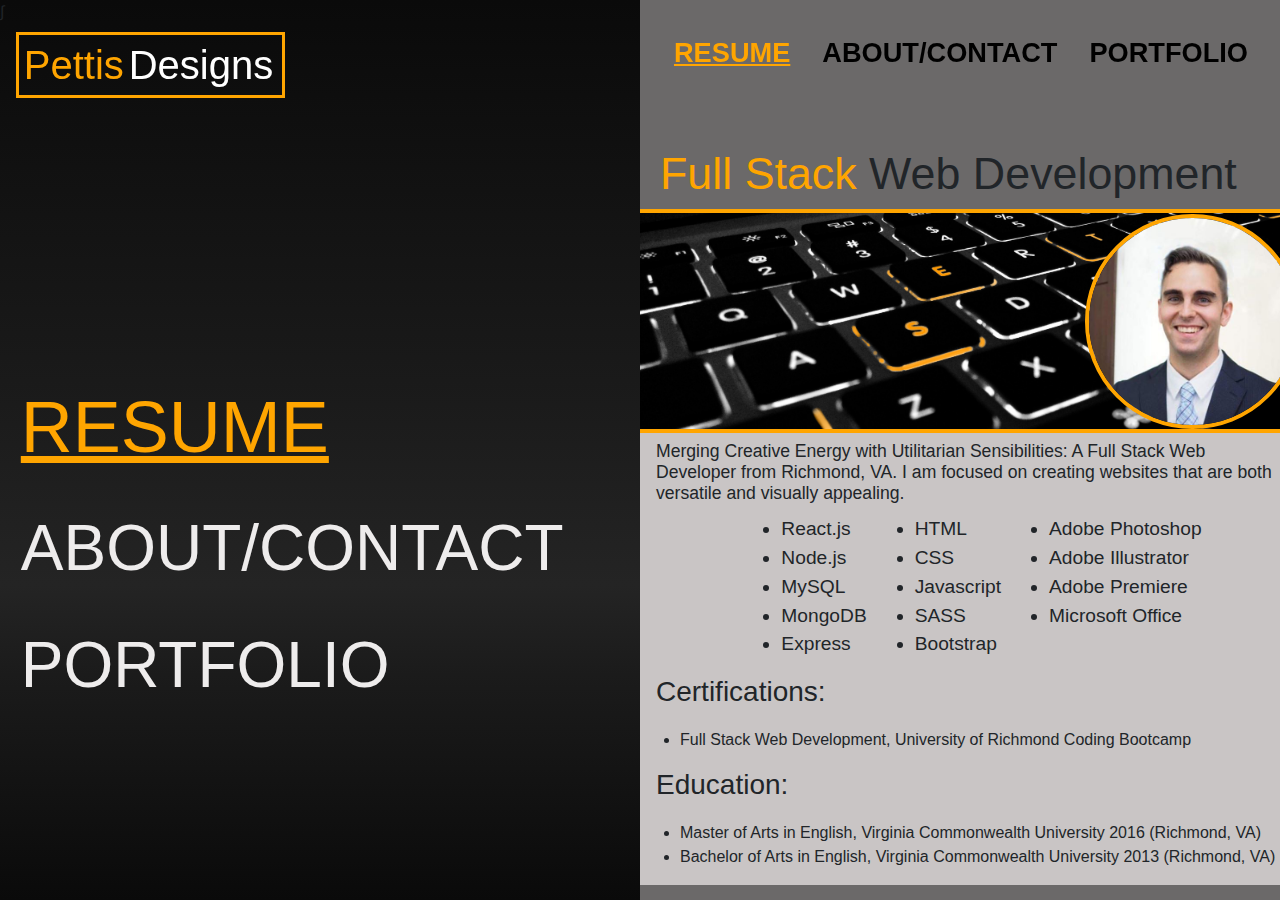
==== commit 3a42293e: "finished basic mobile site, refined a few things on desktop" ====
--- a/index.html
+++ b/index.html
@@ -5,6 +5,7 @@
     <meta charset="UTF-8">
     <meta name="viewport" content="width=device-width, initial-scale=1.0">
     <meta http-equiv="X-UA-Compatible" content="ie=edge">
+    <link rel="shortcut icon" href="./style/img/favicon-32x32.png">
     <title>Pettis Designs</title>
     <link rel="stylesheet" href="https://stackpath.bootstrapcdn.com/bootstrap/4.3.1/css/bootstrap.min.css"
         integrity="sha384-ggOyR0iXCbMQv3Xipma34MD+dH/1fQ784/j6cY/iJTQUOhcWr7x9JvoRxT2MZw1T" crossorigin="anonymous">
@@ -122,9 +123,8 @@
                             <ul class="skills-section">
                                 <li class="skills-list">Adobe Photoshop</li>
                                 <li class="skills-list">Adobe Illustrator</li>
-                                <li class="skills-list">Adobe Illustrator</li>
+                                <li class="skills-list">Adobe Premiere</li>
                                 <li class="skills-list">Microsoft Office</li>
-                                <li class="skills-list">Adobe Photoshop</li>
                             </ul>
                         </div>
                         <div class="row">
@@ -170,7 +170,7 @@
                 </a>
                 <a href="https://book-search-react-js.herokuapp.com/" target="_blank">
                     <div class="icon-3 site-icon" src="./style/img/SiteIcon6.jpg">
-                        <div class="label-block">React/Google Books</div>
+                        <div class="label-block">React/Google</div>
                     </div>
                 </a>
             </div>
@@ -211,10 +211,10 @@
                         <a class="nav-link act-nav" href="#">RESUME<span class="sr-only">(current)</span></a>
                     </li>
                     <li class="nav-item">
-                        <a class="nav-link" href="#">ABOUT</a>
+                        <a class="nav-link" href="./mobileAbout.html">ABOUT</a>
                     </li>
                     <li class="nav-item">
-                        <a class="nav-link" href="#">PORTFOLIO</a>
+                        <a class="nav-link" href="./mobilePortfolio.html">PORTFOLIO</a>
                     </li>
                 </ul>
             </div>
@@ -236,27 +236,28 @@
                         Stack Web Developer from Richmond, VA. I am focused on creating websites that are
                         both versatile and visually appealing. </h5>
                 </div>
-                <ul class="skills-section">
-                    <li class="skills-list">React.js</li>
-                    <li class="skills-list">Node.js</li>
-                    <li class="skills-list">MySQL</li>
-                    <li class="skills-list">MongoDB</li>
-                    <li class="skills-list">Express</li>
-                </ul>
-                <ul class="skills-section">
-                    <li class="skills-list">HTML</li>
-                    <li class="skills-list">CSS</li>
-                    <li class="skills-list">Javascript</li>
-                    <li class="skills-list">SASS</li>
-                    <li class="skills-list">Bootstrap</li>
-                </ul>
-                <ul class="skills-section">
-                    <li class="skills-list">Adobe Photoshop</li>
-                    <li class="skills-list">Adobe Illustrator</li>
-                    <li class="skills-list">Adobe Illustrator</li>
-                    <li class="skills-list">Microsoft Office</li>
-                    <li class="skills-list">Adobe Photoshop</li>
-                </ul>
+                <div class="row mob-skill-row">
+                    <ul class="skills-section">
+                        <li class="skills-list">React.js</li>
+                        <li class="skills-list">Node.js</li>
+                        <li class="skills-list">MySQL</li>
+                        <li class="skills-list">MongoDB</li>
+                        <li class="skills-list">Express</li>
+                    </ul>
+                    <ul class="skills-section">
+                        <li class="skills-list">HTML</li>
+                        <li class="skills-list">CSS</li>
+                        <li class="skills-list">Javascript</li>
+                        <li class="skills-list">SASS</li>
+                        <li class="skills-list">Bootstrap</li>
+                    </ul>
+                    <ul class="skills-section">
+                        <li class="skills-list">Photoshop</li>
+                        <li class="skills-list">Illustrator</li>
+                        <li class="skills-list">Premiere</li>
+                        <li class="skills-list">MS Office</li>
+                    </ul>
+                </div>
                 <div class="row">
                     <div class="col-12">
                         <h4 class="resume-qualification">Certifications:</h4>
--- a/style/style.css
+++ b/style/style.css
@@ -405,7 +405,7 @@
 .main-title {
   font-size: 2rem;
   margin-top: 2px;
-  padding-right: 9px;
+  padding-right: 2px;
   color: white;
   border: 3px solid #ffa500;
 }
@@ -462,11 +462,16 @@
 }
 
 #mob-skills .resume-qualification {
-  margin-left: 15px;
-}
-
-#mob-skills .resume-qualification .jobs .skills-list {
-  font-size: 12px;
+  margin-left: 18px;
+}
+
+.jobs .skills-list {
+  font-size: 14px;
+  margin-right: 2px;
+}
+
+.mob-skill-row {
+  margin: 0 auto;
 }
 
 @media only screen and (min-width: 800px) {
@@ -477,6 +482,123 @@
     border: 2px solid #ffa500;
     margin-top: 25px;
   }
+}
+
+@media only screen and (min-width: 500px) {
+  .skills-section .skills-list {
+    font-size: 20px;
+  }
+  .jobs .skills-list {
+    font-size: 20px;
+  }
+}
+
+.contact-img-mobile {
+  text-align: center;
+  background-image: url("./img/capacitors-chip-circuit-2588757.jpg");
+  height: 200px;
+  /* You must set a specified height */
+  background-position: center;
+  /* Center the image */
+  background-repeat: no-repeat;
+  /* Do not repeat the image */
+  background-size: cover;
+  /* Resize the background image to cover the entire container */
+  border-top: 3px solid #ffa500;
+  border-bottom: 3px solid #ffa500;
+}
+
+.mobile-about-heading {
+  margin-top: 25px;
+  margin-left: 0;
+}
+
+.mobile-subheading {
+  margin-left: 24px;
+}
+
+.mobile-power {
+  margin-left: 24px;
+}
+
+@media only screen and (min-width: 500px) {
+  .mobile-about-heading {
+    font-size: 30px;
+  }
+}
+
+.mobile-portfolio-heading {
+  margin-left: 10px;
+  margin-top: 25px;
+}
+
+.port-card {
+  margin: 0 auto;
+  text-align: center;
+  -webkit-box-pack: center;
+      -ms-flex-pack: center;
+          justify-content: center;
+}
+
+.port-card .port-box {
+  margin: 0 auto;
+}
+
+.port-card .port-box .port-box-col {
+  margin: 0;
+}
+
+.port-card .port-box .port-box-col a {
+  text-decoration: none;
+  text-align: center;
+}
+
+.port-card .port-box .port-box-col a .port-mob-img {
+  position: relative;
+  width: 150px;
+  height: 150px;
+  border: #ffa500 4px solid;
+  border-radius: 2em;
+  background-size: 150px 150px;
+  margin: 5px;
+}
+
+.port-card .port-box .port-box-col a .port-mob-img .pmi-label {
+  position: relative;
+  top: 90px;
+  height: 40px;
+  width: 142px;
+  background: #ffa500;
+  text-decoration: none;
+  color: #6b6969;
+  font-family: 'Lato', sans-serif;
+  font-weight: bold;
+  font-size: 22px;
+  padding-top: 3px;
+}
+
+.port-card .port-box .port-box-col a .pmi1 {
+  background-image: url("./img/SiteIcon6.jpg");
+}
+
+.port-card .port-box .port-box-col a .pmi2 {
+  background-image: url("./img/SiteIcon-fv.jpg");
+}
+
+.port-card .port-box .port-box-col a .pmi3 {
+  background-image: url("./img/SiteIcon-gb.jpg");
+}
+
+.port-card .port-box .port-box-col a .pmi4 {
+  background-image: url("./img/SiteIcon-pdold.jpg");
+}
+
+.port-card .port-box .port-box-col a .pmi5 {
+  background-image: url("./img/SiteIcon4.jpg");
+}
+
+.port-card .port-box .port-box-col a .pmi6 {
+  background-image: url("./img/SiteIcon2.jpg");
 }
 
 html, body {
